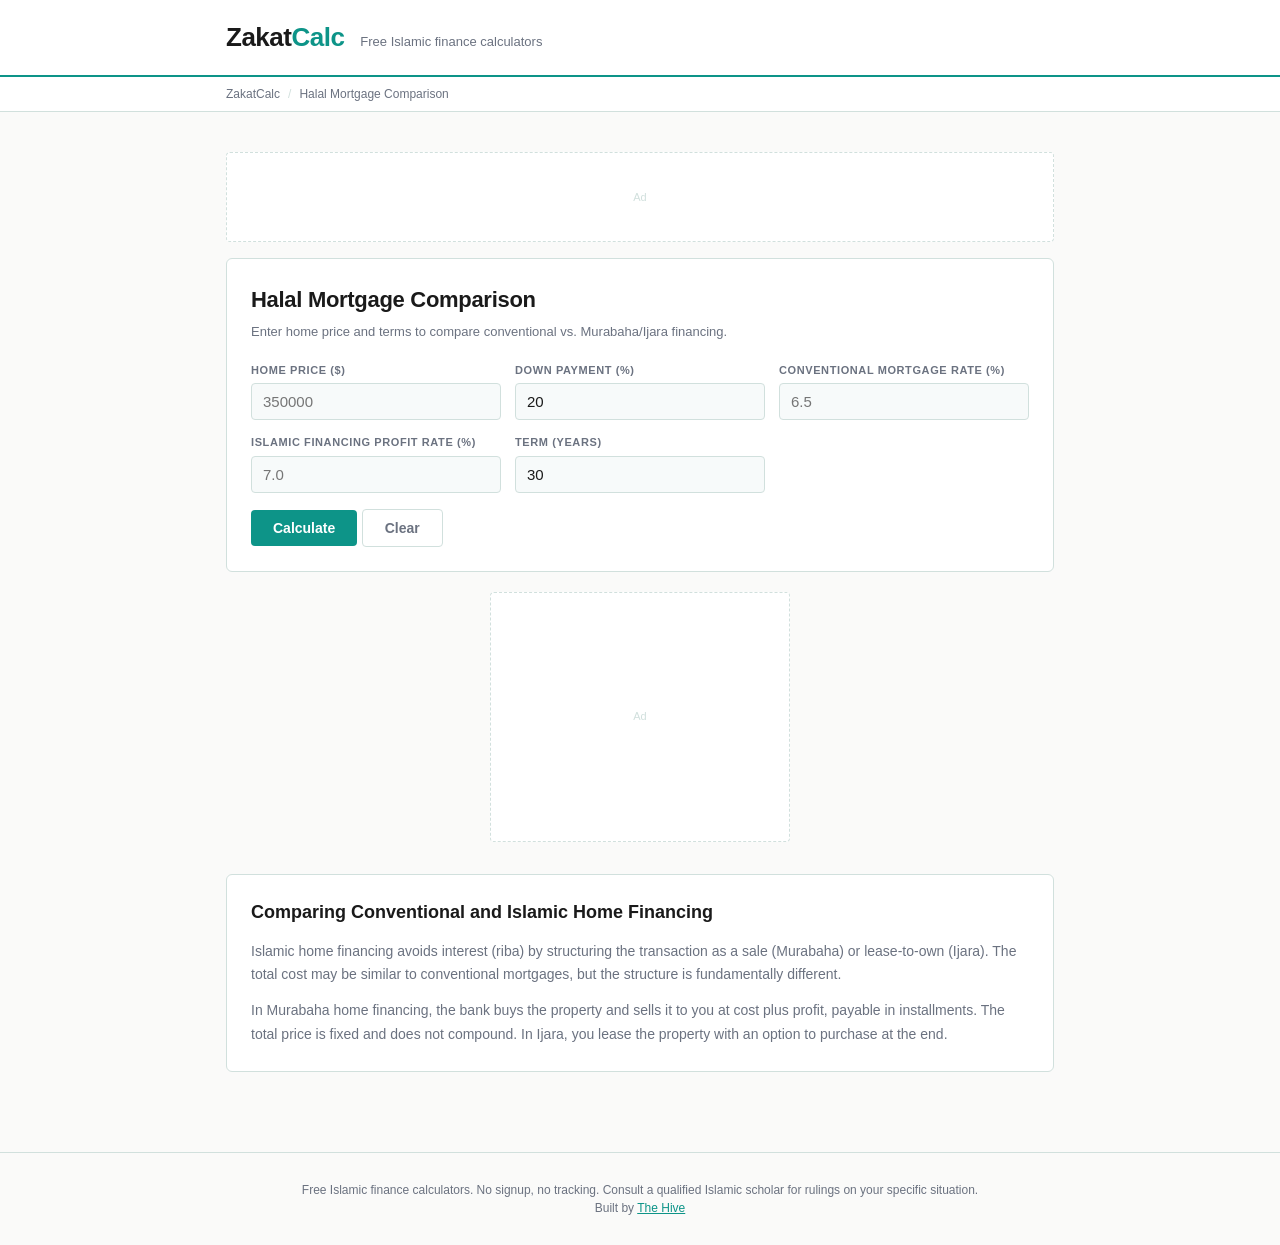
==== halal-mortgage.html @ 43657663 "ZakatCalc — Free Islamic finance calculators: Zakat, Murabaha, Sukuk yield, inheritance (Faraid), ha" ====
<!DOCTYPE html>
<html lang="en">
<head>
<meta charset="UTF-8">
<meta name="viewport" content="width=device-width, initial-scale=1.0">
<title>Halal Mortgage Comparison — ZakatCalc</title>
<meta name="description" content="Halal mortgage comparison calculator. Compare conventional mortgage with Murabaha and Ijara Islamic financing. Free tool.">
<meta property="og:title" content="Halal Mortgage Comparison — ZakatCalc">
<meta property="og:description" content="Halal mortgage comparison calculator. Compare conventional mortgage with Murabaha and Ijara Islamic financing. Free tool.">
<meta name="robots" content="index, follow">
<link rel="canonical" href="https://thehivemakes.github.io/hive-zakat-calc/halal-mortgage.html">
<link rel="stylesheet" href="style.css">
<script src="js/calc-core.js"></script>
<script type="application/ld+json">
{
  "@context": "https://schema.org",
  "@type": "WebApplication",
  "name": "Halal Mortgage Comparison",
  "url": "https://thehivemakes.github.io/hive-zakat-calc/halal-mortgage.html",
  "description": "Halal mortgage comparison calculator. Compare conventional mortgage with Murabaha and Ijara Islamic financing. Free tool.",
  "applicationCategory": "UtilityApplication",
  "operatingSystem": "Any"
}
</script>
</head>
<body>
<header><div class="header-inner"><div class="logo">Zakat<span>Calc</span></div><div class="tagline">Free Islamic finance calculators</div></div></header>
<nav><div class="nav-inner"><a href="index.html">ZakatCalc</a><span class="sep">/</span><span>Halal Mortgage Comparison</span></div></nav>
<main>
  <div class="ad-leaderboard" id="ad-top">Ad</div>
  <div class="card">
    <h1>Halal Mortgage Comparison</h1>
    <p class="subtitle">Enter home price and terms to compare conventional vs. Murabaha/Ijara financing.</p>
    <div class="form-grid">
      <div class="field">
        <label for="home_price">Home price ($)</label>
        <input type="number" id="home_price" step="1000" placeholder="350000">
      </div>
      <div class="field">
        <label for="down_pct">Down payment (%)</label>
        <input type="number" id="down_pct" step="1" placeholder="20" value="20">
      </div>
      <div class="field">
        <label for="conv_rate">Conventional mortgage rate (%)</label>
        <input type="number" id="conv_rate" step="0.125" placeholder="6.5">
      </div>
      <div class="field">
        <label for="islamic_rate">Islamic financing profit rate (%)</label>
        <input type="number" id="islamic_rate" step="0.125" placeholder="7.0">
      </div>
      <div class="field">
        <label for="hm_term">Term (years)</label>
        <input type="number" id="hm_term" step="5" placeholder="30" value="30">
      </div>
    </div>
    <button class="btn btn-primary" onclick="calculate()">Calculate</button>
    <button class="btn btn-ghost" onclick="clearAll()">Clear</button>
    <div class="result" id="result">
      <div class="result-row">
        <span class="result-label">Amount financed</span>
        <span class="result-value" id="hm-financed">—</span>
      </div>
      <div class="result-row">
        <span class="result-label">Conventional monthly payment</span>
        <span class="result-value" id="hm-conv-monthly">—</span>
      </div>
      <div class="result-row">
        <span class="result-label">Conventional total paid</span>
        <span class="result-value" id="hm-conv-total">—</span>
      </div>
      <div class="result-row">
        <span class="result-label">Islamic financing monthly</span>
        <span class="result-value" id="hm-islam-monthly">—</span>
      </div>
      <div class="result-row">
        <span class="result-label">Islamic financing total</span>
        <span class="result-value" id="hm-islam-total">—</span>
      </div>
      <div class="result-row">
        <span class="result-label">Monthly difference</span>
        <span class="result-value" id="hm-diff">—</span>
      </div>
      <div class="result-note">Conventional: uses compound interest (amortization). Islamic: Murabaha uses cost-plus (no compounding). Actual Islamic financing products vary — consult a Sharia-compliant lender for exact terms.</div>
    </div>
  </div>

  <div class="ad-rectangle" id="ad-mid">Ad</div>
  <div class="seo-section">
    <h2>Comparing Conventional and Islamic Home Financing</h2>
    <p>Islamic home financing avoids interest (riba) by structuring the transaction as a sale (Murabaha) or lease-to-own (Ijara). The total cost may be similar to conventional mortgages, but the structure is fundamentally different.</p>
    <p>In Murabaha home financing, the bank buys the property and sells it to you at cost plus profit, payable in installments. The total price is fixed and does not compound. In Ijara, you lease the property with an option to purchase at the end.</p>
  </div>
</main>
<footer>Free Islamic finance calculators. No signup, no tracking. Consult a qualified Islamic scholar for rulings on your specific situation.<br>Built by <a href="https://thehivemakes.github.io/" style="color:var(--accent)">The Hive</a></footer>
<script>

function calculate() {
  const price = CalcCore.get('home_price');
  const down = CalcCore.get('down_pct') / 100;
  const convRate = CalcCore.get('conv_rate') / 100;
  const islamRate = CalcCore.get('islamic_rate') / 100;
  const years = CalcCore.get('hm_term');
  if (isNaN(price)||isNaN(convRate)||isNaN(islamRate)||isNaN(years)||price<=0||years<=0) return;

  const financed = price * (1 - down);
  const months = years * 12;

  // Conventional: standard amortization
  const r = convRate / 12;
  const convMonthly = financed * (r * Math.pow(1+r, months)) / (Math.pow(1+r, months) - 1);
  const convTotal = convMonthly * months;

  // Islamic Murabaha: cost-plus, no compounding
  const islamProfit = financed * islamRate * years;
  const islamTotal = financed + islamProfit;
  const islamMonthly = islamTotal / months;

  CalcCore.set('hm-financed', '$' + CalcCore.fmtInt(financed));
  CalcCore.set('hm-conv-monthly', '$' + CalcCore.fmt(convMonthly, 2) + '/mo');
  CalcCore.set('hm-conv-total', '$' + CalcCore.fmtInt(convTotal) + ' total paid');
  CalcCore.set('hm-islam-monthly', '$' + CalcCore.fmt(islamMonthly, 2) + '/mo');
  CalcCore.set('hm-islam-total', '$' + CalcCore.fmtInt(islamTotal) + ' total paid');
  const diff = islamMonthly - convMonthly;
  CalcCore.set('hm-diff', (diff>0?'+':'') + '$' + CalcCore.fmt(diff, 2) + '/mo for Islamic financing');
  CalcCore.showResult();
  CalcCore.saveParams(['home_price','down_pct','conv_rate','islamic_rate','hm_term']);
}

function clearAll() {
  ["home_price", "down_pct", "conv_rate", "islamic_rate", "hm_term"].forEach(id => {
    const el = document.getElementById(id);
    if (el) el.value = el.defaultValue || '';
  });
  document.getElementById('result').classList.remove('visible');
  history.replaceState(null, '', window.location.pathname);
}

document.addEventListener('DOMContentLoaded', () => { if (window.location.search) calculate(); });
</script>
</body>
</html>
---- style.css ----
/* ZakatCalc — shared stylesheet */
/* Colors: off-white + teal Islamic geometric */

*, *::before, *::after { box-sizing: border-box; margin: 0; padding: 0; }

:root {
  --bg:        #fafaf9;
  --card-bg:   #ffffff;
  --accent:    #0d9488;
  --text:      #1a1a1a;
  --muted:     #6b7280;
  --border:    #d1e0dd;
  --input-bg:  #f7fafa;
  --result-bg: #f0fdfa;
  --result-fg: #0d9488;
  --tag-bg:    #ccfbf1;
}

body {
  font-family: -apple-system, BlinkMacSystemFont, "Segoe UI", Roboto, sans-serif;
  background: var(--bg); color: var(--text); line-height: 1.5; min-height: 100vh;
}
header { background: var(--card-bg); border-bottom: 2px solid var(--accent); padding: 18px 0; }
.header-inner {
  max-width: 860px; margin: 0 auto; padding: 0 16px;
  display: flex; align-items: baseline; gap: 16px;
}
.logo { font-size: 26px; font-weight: 800; letter-spacing: -0.5px; color: var(--text); }
.logo span { color: var(--accent); }
.tagline { font-size: 13px; color: var(--muted); }
nav { background: var(--card-bg); border-bottom: 1px solid var(--border); padding: 8px 0; }
.nav-inner {
  max-width: 860px; margin: 0 auto; padding: 0 16px;
  display: flex; gap: 8px; align-items: center; font-size: 12px; color: var(--muted);
}
.nav-inner a { color: var(--muted); text-decoration: none; }
.nav-inner a:hover { color: var(--accent); }
.nav-inner .sep { color: var(--border); }
main { max-width: 860px; margin: 0 auto; padding: 24px 16px 48px; }
.card {
  background: var(--card-bg); border: 1px solid var(--border); border-radius: 6px;
  padding: 24px; margin-bottom: 20px;
}
.card h1 { font-size: 22px; font-weight: 700; margin-bottom: 6px; letter-spacing: -0.3px; }
.card .subtitle { font-size: 13px; color: var(--muted); margin-bottom: 20px; }
.form-grid {
  display: grid; grid-template-columns: repeat(auto-fill, minmax(200px, 1fr));
  gap: 14px; margin-bottom: 16px;
}
.field { display: flex; flex-direction: column; gap: 5px; }
.field label {
  font-size: 11px; font-weight: 600; text-transform: uppercase;
  letter-spacing: 0.6px; color: var(--muted);
}
.field input, .field select {
  background: var(--input-bg); border: 1px solid var(--border); border-radius: 4px;
  color: var(--text); font-size: 15px; padding: 9px 11px; width: 100%;
  transition: border-color 0.15s;
}
.field input:focus, .field select:focus { outline: none; border-color: var(--accent); }
.field select option { background: var(--input-bg); }
.radio-group { display: flex; gap: 12px; margin-bottom: 16px; flex-wrap: wrap; }
.radio-group label {
  display: flex; align-items: center; gap: 6px; font-size: 13px; color: var(--text);
  cursor: pointer; padding: 6px 12px; border: 1px solid var(--border);
  border-radius: 4px; transition: border-color 0.15s;
}
.radio-group input[type="radio"] { accent-color: var(--accent); }
.radio-group label:has(input:checked) { border-color: var(--accent); background: var(--tag-bg); }
.btn {
  display: inline-block; padding: 10px 22px; font-size: 14px; font-weight: 600;
  border: none; border-radius: 4px; cursor: pointer; transition: background 0.15s;
  text-decoration: none;
}
.btn-primary { background: var(--accent); color: #fff; }
.btn-primary:hover { opacity: 0.85; }
.btn-ghost { background: transparent; border: 1px solid var(--border); color: var(--muted); }
.btn-ghost:hover { border-color: var(--accent); color: var(--text); }
.result {
  background: var(--result-bg); border: 1px solid var(--border); border-radius: 4px;
  padding: 16px 20px; margin-top: 16px; display: none;
}
.result.visible { display: block; }
.result-row {
  display: flex; justify-content: space-between; align-items: baseline;
  padding: 5px 0; border-bottom: 1px solid var(--border); gap: 12px;
}
.result-row:last-child { border-bottom: none; }
.result-label { font-size: 12px; color: var(--muted); flex-shrink: 0; }
.result-value { font-size: 16px; font-weight: 700; color: var(--result-fg); text-align: right; }
.result-note {
  font-size: 12px; color: var(--muted); margin-top: 10px; line-height: 1.6;
  padding-top: 10px; border-top: 1px solid var(--border);
}
.ref-table { width: 100%; border-collapse: collapse; font-size: 13px; margin-top: 6px; }
.ref-table th {
  font-size: 11px; font-weight: 600; text-transform: uppercase; letter-spacing: 0.5px;
  color: var(--muted); text-align: left; padding: 6px 8px; border-bottom: 1px solid var(--border);
}
.ref-table td { padding: 6px 8px; border-bottom: 1px solid var(--border); color: var(--text); }
.ref-table tr:last-child td { border-bottom: none; }
.ref-table tr.highlight td { color: var(--accent); font-weight: 600; }
.ad-leaderboard {
  width: 100%; height: 90px; background: var(--card-bg); border: 1px dashed var(--border);
  border-radius: 4px; display: flex; align-items: center; justify-content: center;
  font-size: 11px; color: var(--border); margin: 16px 0;
}
.ad-rectangle {
  width: 300px; height: 250px; background: var(--card-bg); border: 1px dashed var(--border);
  border-radius: 4px; display: flex; align-items: center; justify-content: center;
  font-size: 11px; color: var(--border); margin: 16px auto;
}
.tools-grid {
  display: grid; grid-template-columns: repeat(auto-fill, minmax(220px, 1fr));
  gap: 14px; margin: 20px 0;
}
.tool-card {
  background: var(--card-bg); border: 1px solid var(--border); border-radius: 6px;
  padding: 18px; text-decoration: none; color: var(--text);
  transition: border-color 0.15s, transform 0.15s; display: block;
}
.tool-card:hover { border-color: var(--accent); transform: translateY(-2px); }
.tool-card h3 { font-size: 15px; font-weight: 700; margin-bottom: 4px; }
.tool-card p { font-size: 12px; color: var(--muted); }
.tool-card-tag {
  display: inline-block; background: var(--tag-bg); color: var(--accent);
  font-size: 10px; font-weight: 700; text-transform: uppercase; letter-spacing: 0.6px;
  padding: 2px 6px; border-radius: 3px; margin-bottom: 8px;
}
.hero {
  background: var(--card-bg); border: 1px solid var(--border); border-radius: 6px;
  padding: 32px 24px; margin-bottom: 24px; text-align: center;
}
.hero h1 { font-size: 32px; font-weight: 800; letter-spacing: -0.5px; margin-bottom: 10px; }
.hero h1 span { color: var(--accent); }
.hero p { font-size: 15px; color: var(--muted); max-width: 520px; margin: 0 auto; line-height: 1.6; }
.badge {
  display: inline-block; background: var(--tag-bg); color: var(--accent);
  font-size: 11px; font-weight: 700; text-transform: uppercase; letter-spacing: 0.8px;
  padding: 3px 8px; border-radius: 3px; margin-bottom: 14px;
}
.seo-section {
  background: var(--card-bg); border: 1px solid var(--border); border-radius: 6px;
  padding: 24px; margin-top: 32px;
}
.seo-section h2 { font-size: 18px; font-weight: 700; margin-bottom: 14px; }
.seo-section p { font-size: 14px; color: var(--muted); margin-bottom: 12px; line-height: 1.7; }
.seo-section p:last-child { margin-bottom: 0; }
footer {
  text-align: center; padding: 28px 16px; font-size: 12px; color: var(--muted);
  border-top: 1px solid var(--border); margin-top: 32px;
}
@media (max-width: 600px) {
  .form-grid { grid-template-columns: 1fr 1fr; }
  .tools-grid { grid-template-columns: 1fr 1fr; }
  .header-inner { flex-direction: column; gap: 4px; }
  .result-row { flex-direction: column; gap: 2px; }
  .result-value { text-align: left; }
}
@media (max-width: 400px) {
  .form-grid { grid-template-columns: 1fr; }
  .tools-grid { grid-template-columns: 1fr; }
}
@media print {
  header, nav, footer, .ad-leaderboard, .ad-rectangle, .btn { display: none; }
  .result { display: block !important; border: 1px solid #000; }
  body { background: #fff; color: #000; }
}
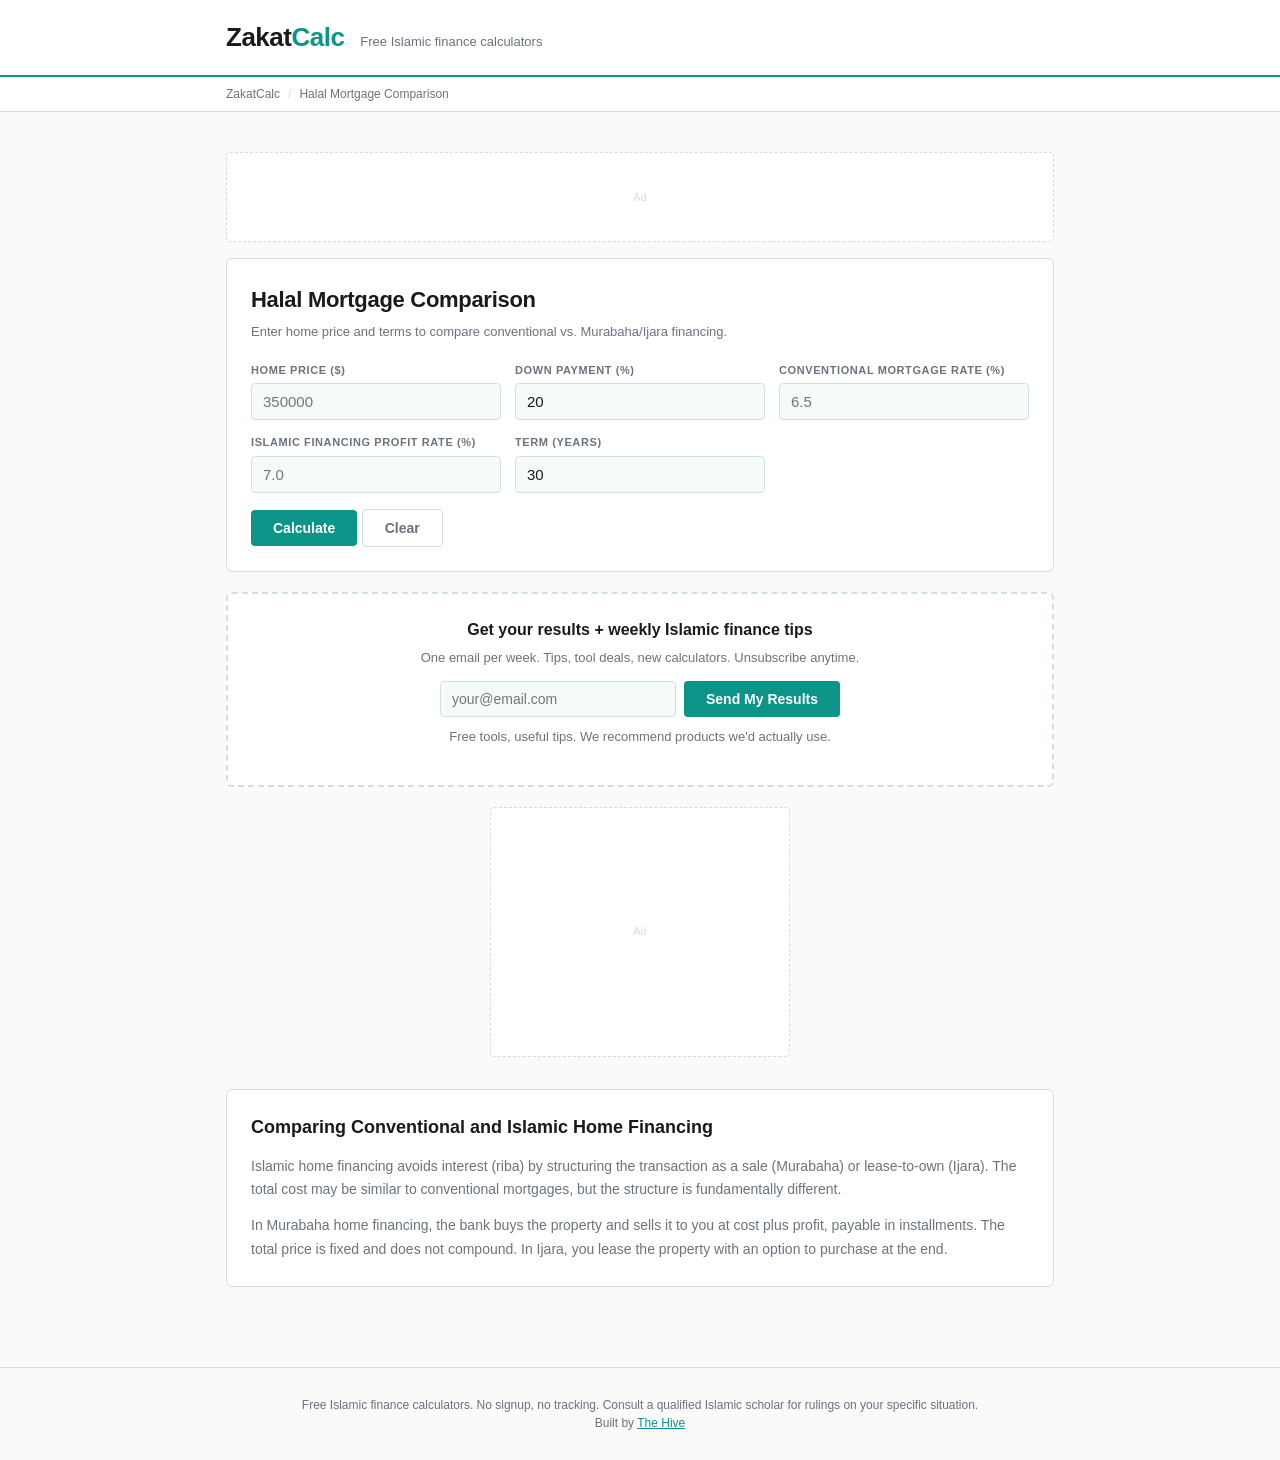
==== commit 29bc7842: "Add Buttondown email capture forms" ====
--- a/halal-mortgage.html
+++ b/halal-mortgage.html
@@ -83,6 +83,17 @@
       <div class="result-note">Conventional: uses compound interest (amortization). Islamic: Murabaha uses cost-plus (no compounding). Actual Islamic financing products vary — consult a Sharia-compliant lender for exact terms.</div>
     </div>
   </div>
+  <div class="card email-capture">
+    <h2>Get your results + weekly Islamic finance tips</h2>
+    <p>One email per week. Tips, tool deals, new calculators. Unsubscribe anytime.</p>
+    <form method="POST" action="https://buttondown.com/api/emails/embed-subscribe/thehivemakes" class="capture-form">
+      <input type="email" name="email" placeholder="your@email.com" required>
+      <input type="hidden" name="tag" value="zakat">
+      <input type="hidden" name="metadata__source" value="halal-mortgage">
+      <button type="submit" class="btn btn-primary">Send My Results</button>
+    </form>
+    <p class="capture-note">Free tools, useful tips. We recommend products we'd actually use.</p>
+  </div>
 
   <div class="ad-rectangle" id="ad-mid">Ad</div>
   <div class="seo-section">
--- a/style.css
+++ b/style.css
@@ -146,6 +146,24 @@
 .seo-section h2 { font-size: 18px; font-weight: 700; margin-bottom: 14px; }
 .seo-section p { font-size: 14px; color: var(--muted); margin-bottom: 12px; line-height: 1.7; }
 .seo-section p:last-child { margin-bottom: 0; }
+.email-capture {
+  background: var(--card-bg); border: 2px dashed var(--border); border-radius: 6px;
+  padding: 24px; margin-top: 20px; text-align: center;
+}
+.email-capture h2 { font-size: 16px; font-weight: 700; margin-bottom: 6px; }
+.email-capture > p { font-size: 13px; color: var(--muted); margin-bottom: 14px; }
+.capture-form {
+  display: flex; gap: 8px; max-width: 400px; margin: 0 auto;
+}
+.capture-form input[type="email"] {
+  flex: 1; background: var(--input-bg); border: 1px solid var(--border); border-radius: 4px;
+  color: var(--text); font-size: 14px; padding: 9px 11px;
+}
+.capture-form input[type="email"]:focus { outline: none; border-color: var(--accent); }
+.capture-note { font-size: 11px; color: var(--muted); margin-top: 10px; }
+@media (max-width: 480px) {
+  .capture-form { flex-direction: column; }
+}
 footer {
   text-align: center; padding: 28px 16px; font-size: 12px; color: var(--muted);
   border-top: 1px solid var(--border); margin-top: 32px;
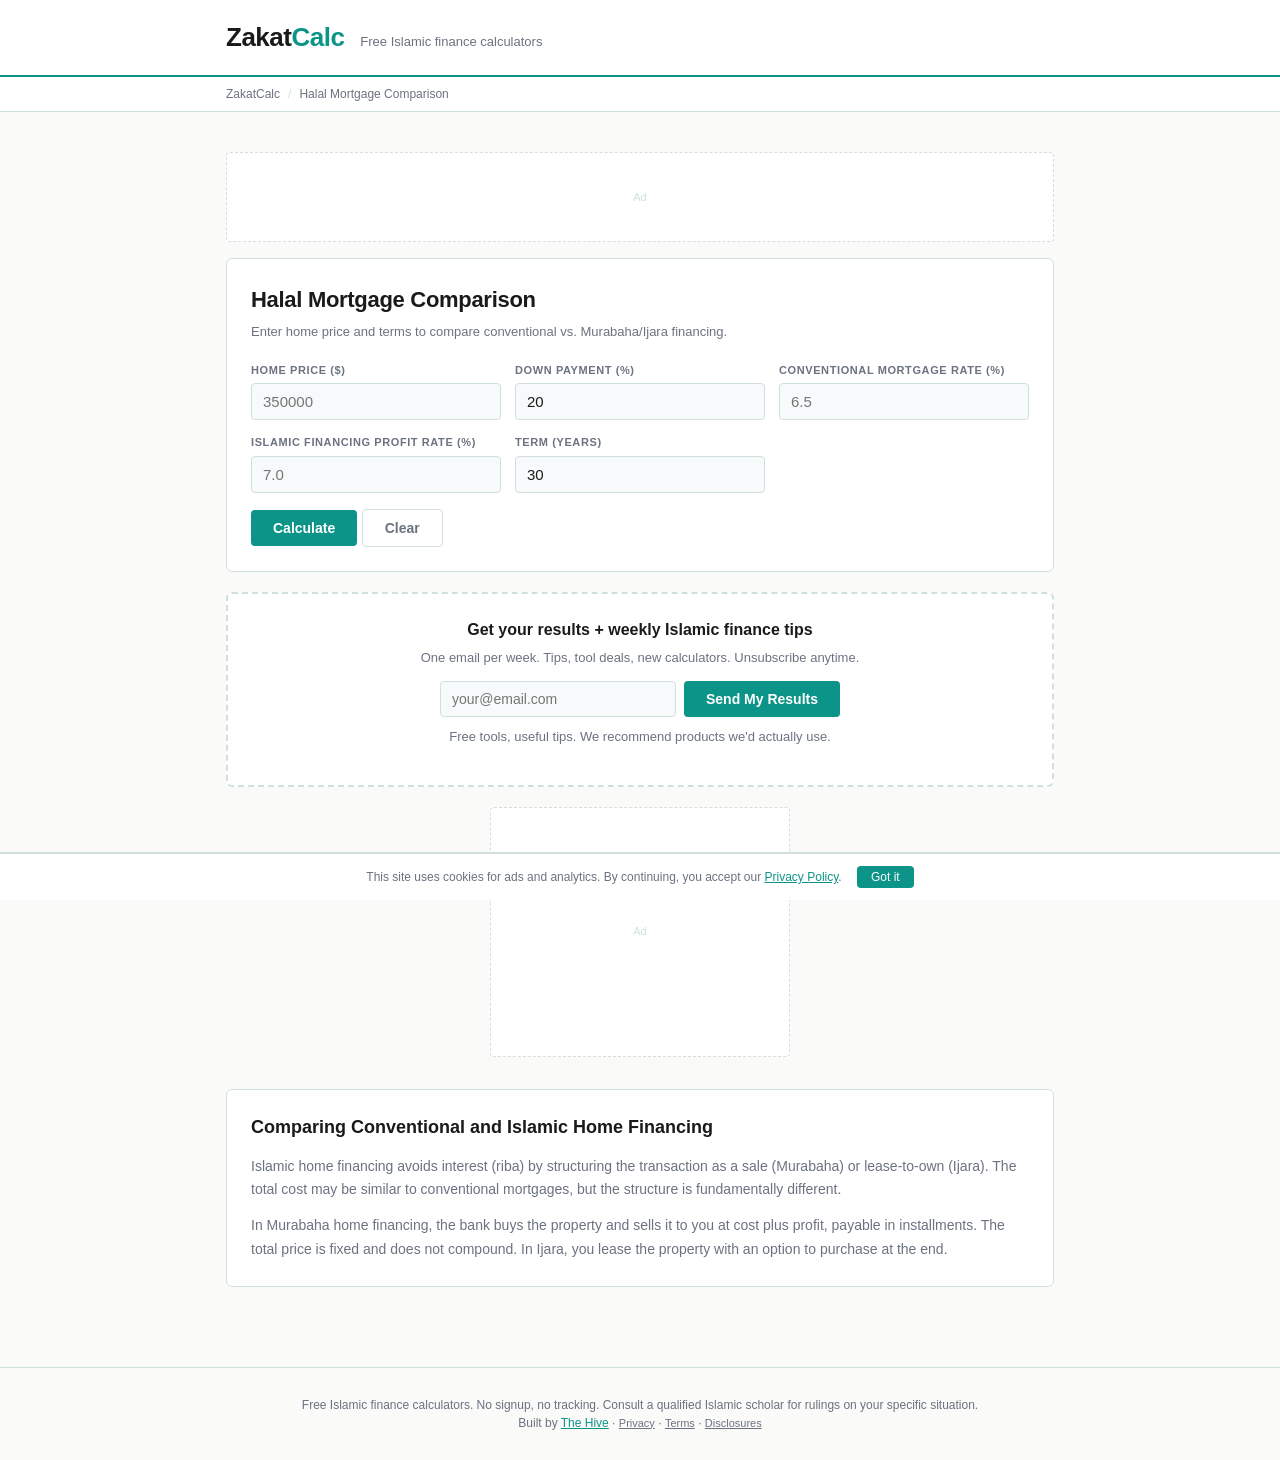
==== commit 9f04ebb1: "Legal compliance: affiliate disclosure, cookie consent, legal footer links" ====
--- a/halal-mortgage.html
+++ b/halal-mortgage.html
@@ -81,6 +81,7 @@
         <span class="result-value" id="hm-diff">—</span>
       </div>
       <div class="result-note">Conventional: uses compound interest (amortization). Islamic: Murabaha uses cost-plus (no compounding). Actual Islamic financing products vary — consult a Sharia-compliant lender for exact terms.</div>
+      <div class="shop-links" style="margin-top:12px;padding-top:10px;border-top:1px solid var(--border);font-size:12px;color:var(--muted);">&#128722; Shop related: <a href="https://www.ebay.com/sch/i.html?_nkw=islamic+finance+book&mkcid=1&mkrid=711-53200-19255-0&campid=5339147838&toolid=10001" target="_blank" rel="noopener" style="color:var(--accent);text-decoration:none;font-weight:600;">Islamic books</a> &middot; <a href="https://www.ebay.com/sch/i.html?_nkw=prayer+rug+mat&mkcid=1&mkrid=711-53200-19255-0&campid=5339147838&toolid=10001" target="_blank" rel="noopener" style="color:var(--accent);text-decoration:none;font-weight:600;">Prayer items</a><br><span style="font-size:10px;opacity:0.7;">Affiliate links — we may earn a commission at no cost to you. <a href="https://thehivemakes.com/disclosures.html" target="_blank" style="color:var(--muted);">Learn more</a></span></div>
     </div>
   </div>
   <div class="card email-capture">
@@ -102,7 +103,9 @@
     <p>In Murabaha home financing, the bank buys the property and sells it to you at cost plus profit, payable in installments. The total price is fixed and does not compound. In Ijara, you lease the property with an option to purchase at the end.</p>
   </div>
 </main>
-<footer>Free Islamic finance calculators. No signup, no tracking. Consult a qualified Islamic scholar for rulings on your specific situation.<br>Built by <a href="https://thehivemakes.github.io/" style="color:var(--accent)">The Hive</a></footer>
+<footer>Free Islamic finance calculators. No signup, no tracking. Consult a qualified Islamic scholar for rulings on your specific situation.<br>Built by <a href="https://thehivemakes.com" style="color:var(--accent)">The Hive</a> · <a href="https://thehivemakes.com/privacy.html" style="color:var(--muted);font-size:11px;">Privacy</a> · <a href="https://thehivemakes.com/terms.html" style="color:var(--muted);font-size:11px;">Terms</a> · <a href="https://thehivemakes.com/disclosures.html" style="color:var(--muted);font-size:11px;">Disclosures</a></footer>
+<div id="cookie-banner" style="display:none;position:fixed;bottom:0;left:0;right:0;background:var(--card-bg);border-top:2px solid var(--border);padding:12px 16px;font-size:12px;color:var(--muted);text-align:center;z-index:9999;">This site uses cookies for ads and analytics. By continuing, you accept our <a href="https://thehivemakes.com/privacy.html" style="color:var(--accent)">Privacy Policy</a>. <button onclick="document.getElementById('cookie-banner').style.display='none';localStorage.setItem('cookie-ok','1');" style="margin-left:12px;padding:4px 14px;background:var(--accent);color:#fff;border:none;border-radius:4px;cursor:pointer;font-size:12px;">Got it</button></div>
+<script>if(!localStorage.getItem('cookie-ok'))document.getElementById('cookie-banner').style.display='block';</script>
 <script>
 
 function calculate() {
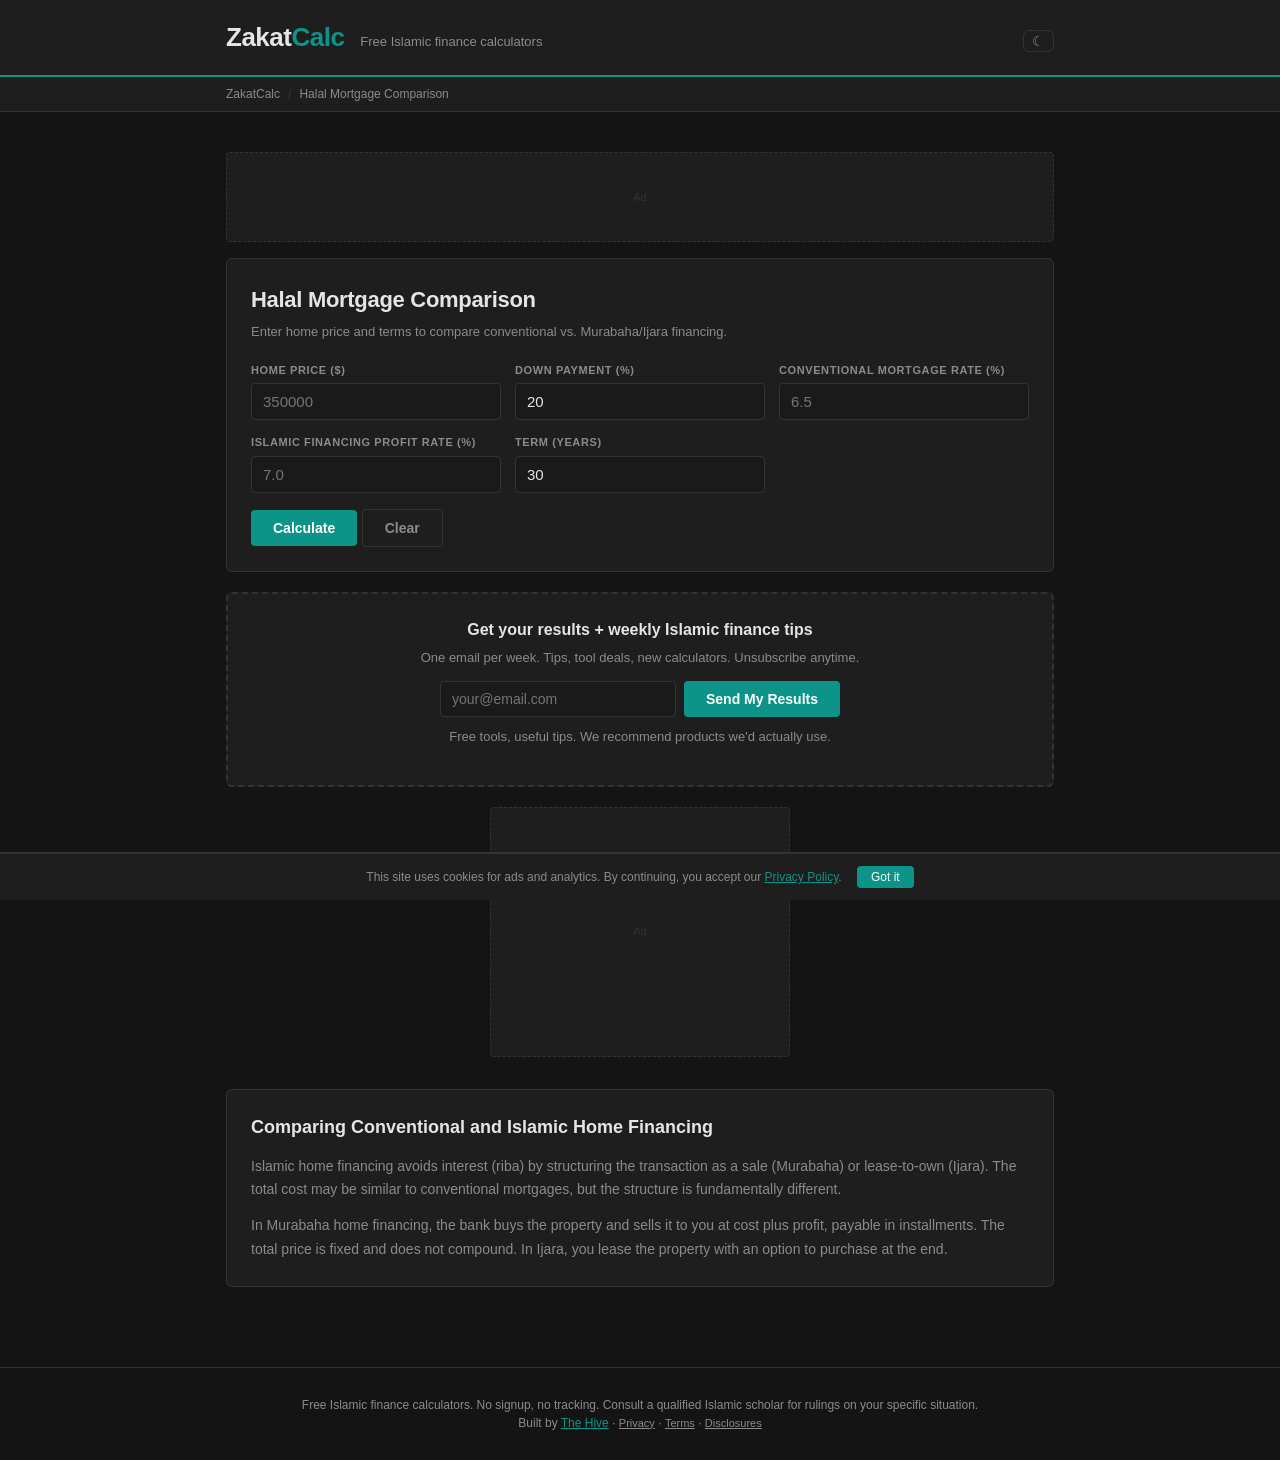
==== commit 3e6ec980: "Dark mode default + theme toggle + smooth transitions" ====
--- a/halal-mortgage.html
+++ b/halal-mortgage.html
@@ -24,7 +24,7 @@
 </script>
 </head>
 <body>
-<header><div class="header-inner"><div class="logo">Zakat<span>Calc</span></div><div class="tagline">Free Islamic finance calculators</div></div></header>
+<header><div class="header-inner"><div class="logo">Zakat<span>Calc</span></div><div class="tagline">Free Islamic finance calculators</div><button onclick="toggleTheme()" style="background:none;border:1px solid var(--border);border-radius:6px;padding:2px 8px;color:var(--muted);cursor:pointer;font-size:14px;margin-left:auto;" aria-label="Toggle dark mode">&#9790;</button></div></header>
 <nav><div class="nav-inner"><a href="index.html">ZakatCalc</a><span class="sep">/</span><span>Halal Mortgage Comparison</span></div></nav>
 <main>
   <div class="ad-leaderboard" id="ad-top">Ad</div>
--- a/style.css
+++ b/style.css
@@ -3,7 +3,7 @@
 
 *, *::before, *::after { box-sizing: border-box; margin: 0; padding: 0; }
 
-:root {
+:root, [data-theme="light"] {
   --bg:        #fafaf9;
   --card-bg:   #ffffff;
   --accent:    #0d9488;
@@ -15,10 +15,23 @@
   --result-fg: #0d9488;
   --tag-bg:    #ccfbf1;
 }
+[data-theme="dark"] {
+  --bg:        #141414;
+  --card-bg:   #1e1e1e;
+  --accent:    #0d9488;
+  --text:      #e5e5e5;
+  --muted:     #8b8b8b;
+  --border:    #333333;
+  --input-bg:  #1a1a1a;
+  --result-bg: #1a1a1a;
+  --result-fg: #0d9488;
+  --tag-bg:    #2a2a2a;
+}
 
 body {
   font-family: -apple-system, BlinkMacSystemFont, "Segoe UI", Roboto, sans-serif;
   background: var(--bg); color: var(--text); line-height: 1.5; min-height: 100vh;
+  transition: background-color 0.3s, color 0.3s;
 }
 header { background: var(--card-bg); border-bottom: 2px solid var(--accent); padding: 18px 0; }
 .header-inner {
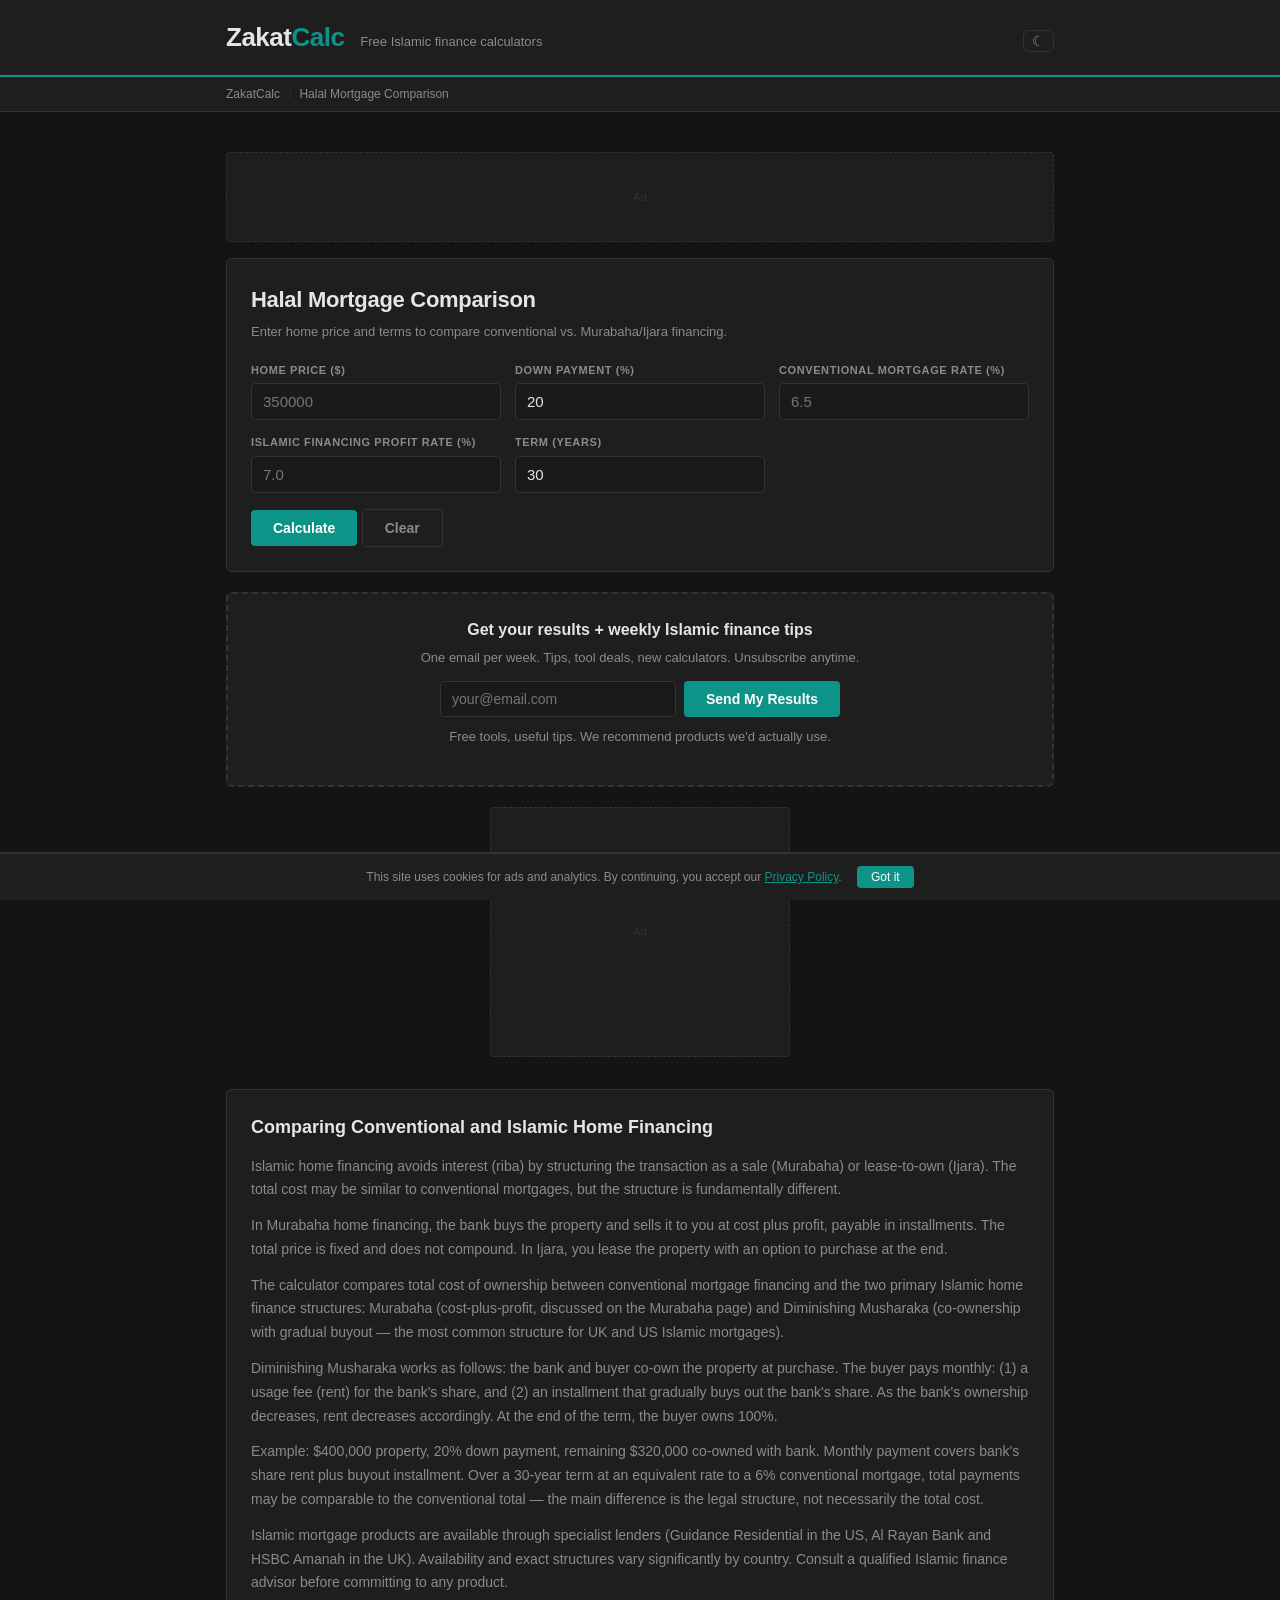
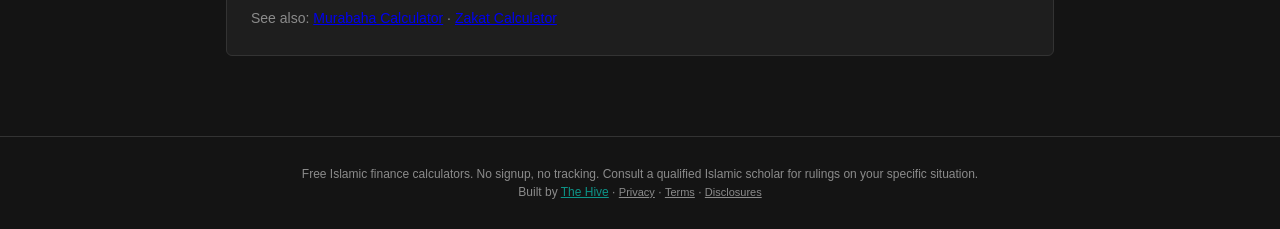
==== commit 41561580: "SEO: fix canonical URLs, expand content to 400+ words, add internal links" ====
--- a/halal-mortgage.html
+++ b/halal-mortgage.html
@@ -8,7 +8,7 @@
 <meta property="og:title" content="Halal Mortgage Comparison — ZakatCalc">
 <meta property="og:description" content="Halal mortgage comparison calculator. Compare conventional mortgage with Murabaha and Ijara Islamic financing. Free tool.">
 <meta name="robots" content="index, follow">
-<link rel="canonical" href="https://thehivemakes.github.io/hive-zakat-calc/halal-mortgage.html">
+<link rel="canonical" href="https://zakat.thehivemakes.com/halal-mortgage.html">
 <link rel="stylesheet" href="style.css">
 <script src="js/calc-core.js"></script>
 <script type="application/ld+json">
@@ -16,7 +16,7 @@
   "@context": "https://schema.org",
   "@type": "WebApplication",
   "name": "Halal Mortgage Comparison",
-  "url": "https://thehivemakes.github.io/hive-zakat-calc/halal-mortgage.html",
+  "url": "https://zakat.thehivemakes.com/halal-mortgage.html",
   "description": "Halal mortgage comparison calculator. Compare conventional mortgage with Murabaha and Ijara Islamic financing. Free tool.",
   "applicationCategory": "UtilityApplication",
   "operatingSystem": "Any"
@@ -101,6 +101,12 @@
     <h2>Comparing Conventional and Islamic Home Financing</h2>
     <p>Islamic home financing avoids interest (riba) by structuring the transaction as a sale (Murabaha) or lease-to-own (Ijara). The total cost may be similar to conventional mortgages, but the structure is fundamentally different.</p>
     <p>In Murabaha home financing, the bank buys the property and sells it to you at cost plus profit, payable in installments. The total price is fixed and does not compound. In Ijara, you lease the property with an option to purchase at the end.</p>
+  
+    <p>The calculator compares total cost of ownership between conventional mortgage financing and the two primary Islamic home finance structures: Murabaha (cost-plus-profit, discussed on the Murabaha page) and Diminishing Musharaka (co-ownership with gradual buyout — the most common structure for UK and US Islamic mortgages).</p>
+    <p>Diminishing Musharaka works as follows: the bank and buyer co-own the property at purchase. The buyer pays monthly: (1) a usage fee (rent) for the bank's share, and (2) an installment that gradually buys out the bank's share. As the bank's ownership decreases, rent decreases accordingly. At the end of the term, the buyer owns 100%.</p>
+    <p>Example: $400,000 property, 20% down payment, remaining $320,000 co-owned with bank. Monthly payment covers bank's share rent plus buyout installment. Over a 30-year term at an equivalent rate to a 6% conventional mortgage, total payments may be comparable to the conventional total — the main difference is the legal structure, not necessarily the total cost.</p>
+    <p>Islamic mortgage products are available through specialist lenders (Guidance Residential in the US, Al Rayan Bank and HSBC Amanah in the UK). Availability and exact structures vary significantly by country. Consult a qualified Islamic finance advisor before committing to any product.</p>
+    <p>See also: <a href="murabaha.html">Murabaha Calculator</a> · <a href="zakat.html">Zakat Calculator</a></p>
   </div>
 </main>
 <footer>Free Islamic finance calculators. No signup, no tracking. Consult a qualified Islamic scholar for rulings on your specific situation.<br>Built by <a href="https://thehivemakes.com" style="color:var(--accent)">The Hive</a> · <a href="https://thehivemakes.com/privacy.html" style="color:var(--muted);font-size:11px;">Privacy</a> · <a href="https://thehivemakes.com/terms.html" style="color:var(--muted);font-size:11px;">Terms</a> · <a href="https://thehivemakes.com/disclosures.html" style="color:var(--muted);font-size:11px;">Disclosures</a></footer>
